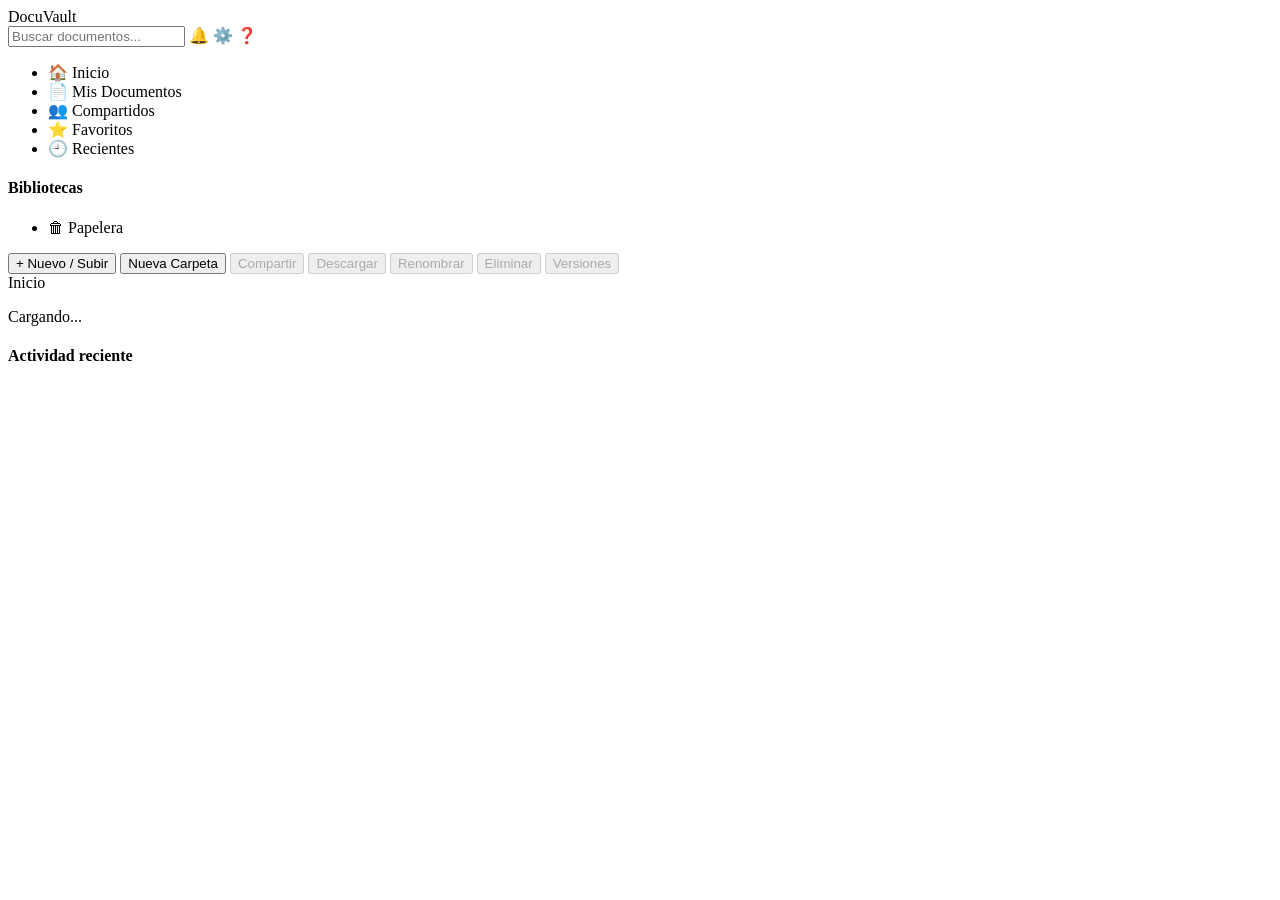
==== dashboard.html @ 21108fc3 "Create dashboard.html" ====
<!DOCTYPE html>
<html lang="es">
<head>
  <meta charset="UTF-8">
  <title>DocuVault</title>
  <link rel="stylesheet" href="css/dashboard.css">
</head>
<body>

<!-- 🔷 HEADER -->
<header class="topbar">
  <div class="logo">DocuVault</div>

  <div class="top-actions">
    <input type="text" placeholder="Buscar documentos...">
    <span class="icon">🔔</span>
    <span class="icon">⚙️</span>
    <span class="icon" onclick="logout()">❓</span>
  </div>
</header>

<div class="container">

  <!-- 🧭 SIDEBAR -->
  <aside class="sidebar">
    <ul>
      <li class="active">🏠 Inicio</li>
      <li>📄 Mis Documentos</li>
      <li>👥 Compartidos</li>
      <li>⭐ Favoritos</li>
      <li>🕘 Recientes</li>
    </ul>

    <div class="library">
      <h4>Bibliotecas</h4>
      <ul>
        <li class="trash">🗑 Papelera</li>
      </ul>
    </div>
  </aside>

  <!-- 📂 CONTENIDO -->
  <main class="content">

    <div class="toolbar">
      <button class="primary">+ Nuevo / Subir</button>
      <button>Nueva Carpeta</button>
      <button disabled>Compartir</button>
      <button disabled>Descargar</button>
      <button disabled>Renombrar</button>
      <button disabled>Eliminar</button>
      <button disabled>Versiones</button>
    </div>

    <div class="breadcrumb">Inicio</div>

    <div class="files">
      <p>Cargando...</p>
    </div>

  </main>

  <!-- 🧾 PANEL DERECHO -->
  <aside class="right-panel">
    <h4>Actividad reciente</h4>
  </aside>

</div>

<script src="js/dashboard.js"></script>
</body>
</html>
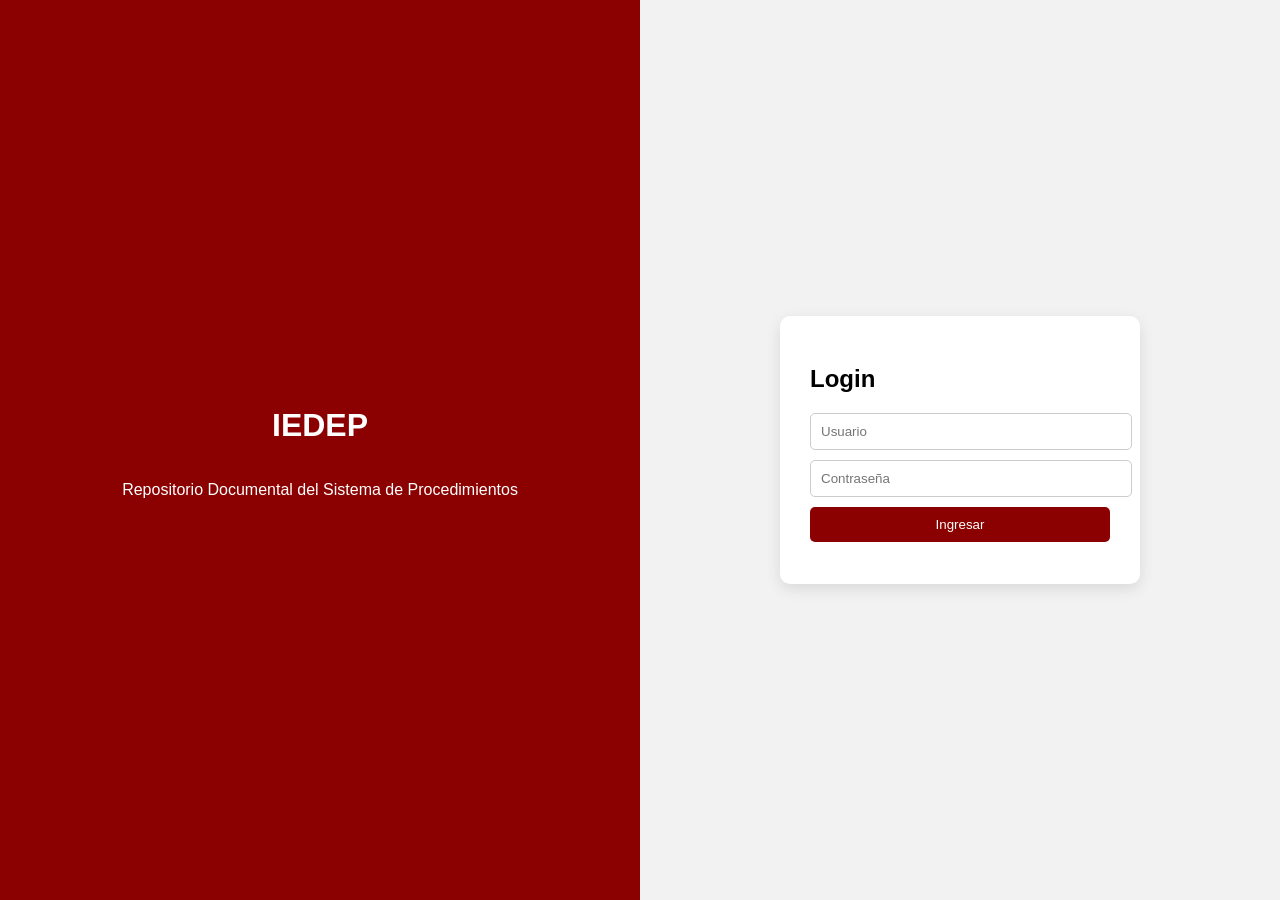
==== commit 03edf423: "Update dashboard.html" ====
--- a/dashboard.html
+++ b/dashboard.html
@@ -50,6 +50,8 @@
       <button disabled>Renombrar</button>
       <button disabled>Eliminar</button>
       <button disabled>Versiones</button>
+      <input type="file" id="fileInput">
+<button onclick="uploadFile()">Subir</button>
     </div>
 
     <div class="breadcrumb">Inicio</div>
--- a/css/dashboard.css
+++ b/css/dashboard.css
@@ -0,0 +1,118 @@
+body {
+  margin: 0;
+  font-family: Arial, sans-serif;
+  background: #f5f6f8;
+}
+
+/* 🔷 HEADER */
+.topbar {
+  height: 60px;
+  background: #1f3a5f;
+  color: white;
+  display: flex;
+  justify-content: space-between;
+  align-items: center;
+  padding: 0 20px;
+}
+
+.logo {
+  font-weight: bold;
+}
+
+.top-actions {
+  display: flex;
+  align-items: center;
+  gap: 10px;
+}
+
+.top-actions input {
+  padding: 5px;
+  border-radius: 5px;
+  border: none;
+}
+
+.icon {
+  cursor: pointer;
+}
+
+/* 🧱 LAYOUT */
+.container {
+  display: flex;
+  height: calc(100vh - 60px);
+}
+
+/* 🧭 SIDEBAR */
+.sidebar {
+  width: 220px;
+  background: #ffffff;
+  border-right: 1px solid #ddd;
+  padding: 10px;
+}
+
+.sidebar ul {
+  list-style: none;
+  padding: 0;
+}
+
+.sidebar li {
+  padding: 10px;
+  cursor: pointer;
+  border-radius: 5px;
+}
+
+.sidebar li:hover,
+.sidebar .active {
+  background: #e6eef7;
+}
+
+.library {
+  margin-top: 20px;
+}
+
+.trash {
+  color: red;
+}
+
+/* 📂 CONTENIDO */
+.content {
+  flex: 1;
+  padding: 15px;
+}
+
+.toolbar {
+  margin-bottom: 10px;
+}
+
+.toolbar button {
+  margin-right: 5px;
+  padding: 8px 10px;
+  border: none;
+  background: #ddd;
+  border-radius: 5px;
+  cursor: pointer;
+}
+
+.toolbar .primary {
+  background: #0078d4;
+  color: white;
+}
+
+.breadcrumb {
+  margin: 10px 0;
+  color: #555;
+}
+
+.files {
+  background: white;
+  height: 70%;
+  border-radius: 5px;
+  padding: 15px;
+}
+
+/* 🧾 PANEL DERECHO */
+.right-panel {
+  width: 250px;
+  background: #ffffff;
+  border-left: 1px solid #ddd;
+  padding: 10px;
+}
